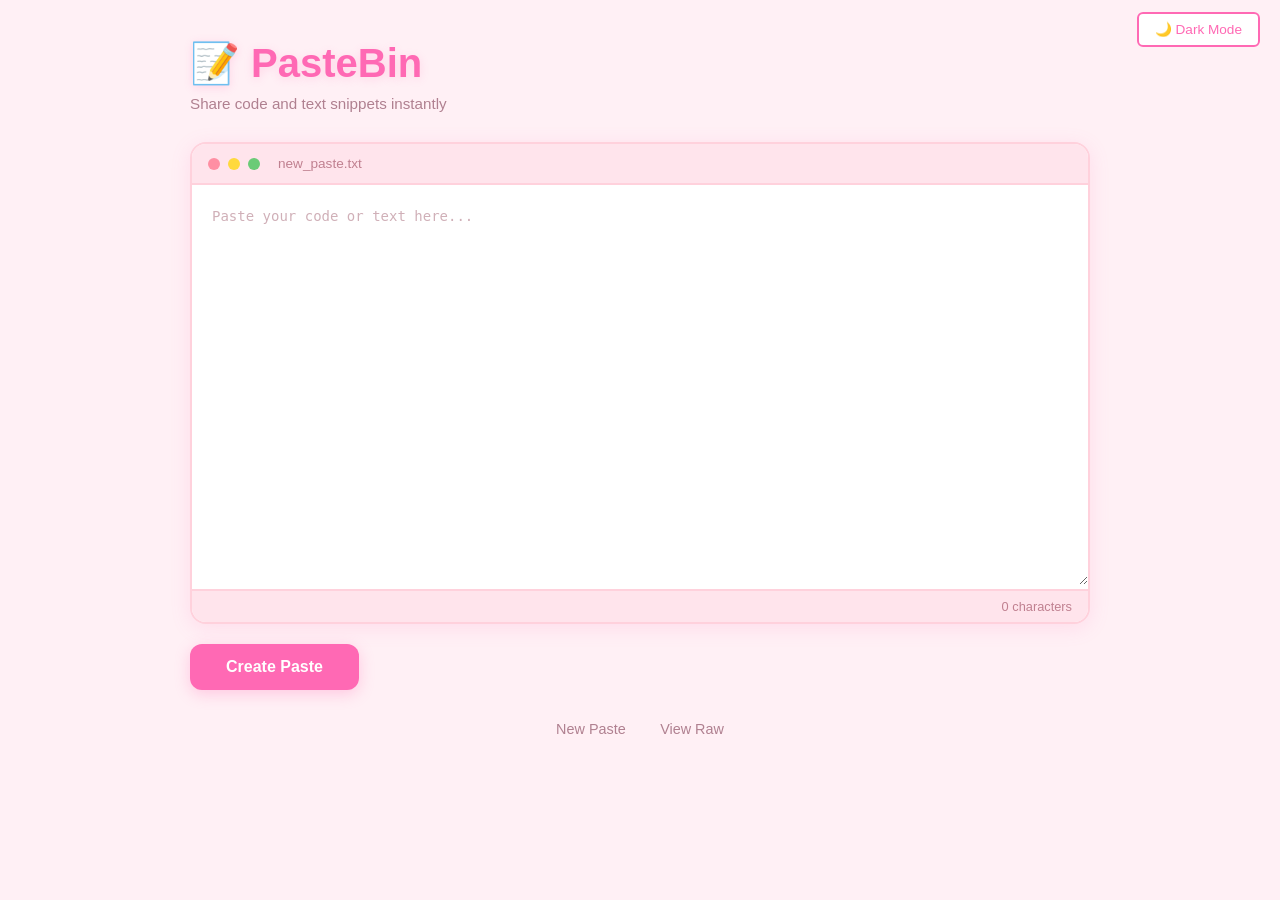
==== frontend/light/light.html @ b98055a6 "Split into API-only backend (960) and static nginx frontend (961/962) with dark and light themes" ====
<!DOCTYPE html>
<html lang="en">
<head>
    <meta charset="UTF-8">
    <meta name="viewport" content="width=device-width, initial-scale=1.0">
    <title>PasteBin - Light Mode</title>
    <style>
        * {
            margin: 0;
            padding: 0;
            box-sizing: border-box;
        }
        body {
            background: #fff0f5;
            color: #4a4a4a;
            font-family: 'Segoe UI', Tahoma, Geneva, Verdana, sans-serif;
            min-height: 100vh;
            display: flex;
            flex-direction: column;
            align-items: center;
            padding: 40px 20px;
        }
        .container {
            width: 100%;
            max-width: 900px;
        }
        h1 {
            color: #ff69b4;
            font-size: 2.5rem;
            margin-bottom: 8px;
            text-shadow: 0 2px 10px rgba(255, 105, 180, 0.2);
        }
        .subtitle {
            color: #b08090;
            margin-bottom: 30px;
            font-size: 0.95rem;
        }
        .theme-switch {
            position: absolute;
            top: 20px;
            right: 20px;
        }
        .theme-switch a {
            color: #ff69b4;
            text-decoration: none;
            padding: 8px 16px;
            border: 2px solid #ff69b4;
            border-radius: 6px;
            transition: all 0.3s ease;
            font-size: 0.85rem;
            background: white;
        }
        .theme-switch a:hover {
            background: #ff69b4;
            color: white;
        }
        .editor-container {
            background: #ffffff;
            border: 2px solid #ffd1dc;
            border-radius: 16px;
            overflow: hidden;
            margin-bottom: 20px;
            box-shadow: 0 4px 20px rgba(255, 105, 180, 0.15);
        }
        .editor-header {
            background: #ffe4ec;
            padding: 12px 16px;
            border-bottom: 2px solid #ffd1dc;
            display: flex;
            align-items: center;
            gap: 8px;
        }
        .dot {
            width: 12px;
            height: 12px;
            border-radius: 50%;
        }
        .dot.red { background: #ff8fa3; }
        .dot.yellow { background: #ffd93d; }
        .dot.green { background: #6bcb77; }
        .editor-title {
            margin-left: 10px;
            color: #c08090;
            font-size: 0.85rem;
        }
        textarea {
            width: 100%;
            min-height: 400px;
            background: #ffffff;
            color: #4a4a4a;
            border: none;
            padding: 20px;
            font-family: 'Fira Code', 'Consolas', monospace;
            font-size: 14px;
            line-height: 1.6;
            resize: vertical;
            outline: none;
        }
        textarea::placeholder {
            color: #d0b0b8;
        }
        .btn {
            background: #ff69b4;
            color: white;
            border: none;
            padding: 14px 36px;
            font-size: 1rem;
            border-radius: 12px;
            cursor: pointer;
            transition: all 0.3s ease;
            font-weight: 600;
            box-shadow: 0 4px 15px rgba(255, 105, 180, 0.3);
        }
        .btn:hover {
            background: #ff1493;
            transform: translateY(-2px);
            box-shadow: 0 6px 25px rgba(255, 105, 180, 0.4);
        }
        .btn:active {
            transform: translateY(0);
        }
        .result {
            margin-top: 20px;
            padding: 16px;
            background: #ffffff;
            border: 2px solid #ff69b4;
            border-radius: 12px;
            display: none;
        }
        .result.show {
            display: block;
        }
        .result a {
            color: #ff69b4;
            word-break: break-all;
        }
        .result a:hover {
            text-decoration: underline;
        }
        .error {
            color: #ff4757;
            margin-top: 10px;
        }
        .paste-view {
            background: #ffffff;
            border: 2px solid #ffd1dc;
            border-radius: 16px;
            padding: 20px;
            margin-top: 20px;
            white-space: pre-wrap;
            font-family: 'Fira Code', 'Consolas', monospace;
            font-size: 14px;
            line-height: 1.6;
            overflow-x: auto;
            display: none;
        }
        .paste-view.show {
            display: block;
        }
        .nav-links {
            margin-top: 30px;
            text-align: center;
        }
        .nav-links a {
            color: #b08090;
            text-decoration: none;
            margin: 0 15px;
            font-size: 0.9rem;
            transition: color 0.3s;
        }
        .nav-links a:hover {
            color: #ff69b4;
        }
        .char-count {
            text-align: right;
            color: #c08090;
            font-size: 0.8rem;
            padding: 8px 16px;
            background: #ffe4ec;
            border-top: 2px solid #ffd1dc;
        }
    </style>
</head>
<body>
    <div class="theme-switch">
        <a href="{{MAIN_ORIGIN}}/">🌙 Dark Mode</a>
    </div>
    <div class="container">
        <h1>📝 PasteBin</h1>
        <p class="subtitle">Share code and text snippets instantly</p>

        <div class="editor-container">
            <div class="editor-header">
                <div class="dot red"></div>
                <div class="dot yellow"></div>
                <div class="dot green"></div>
                <span class="editor-title">new_paste.txt</span>
            </div>
            <textarea id="pasteContent" placeholder="Paste your code or text here..."></textarea>
            <div class="char-count" id="charCount">0 characters</div>
        </div>

        <button class="btn" onclick="submitPaste()">Create Paste</button>

        <div class="result" id="result"></div>
        <div class="paste-view" id="pasteView"></div>

        <div class="nav-links">
            <a href="/">New Paste</a>
            <a href="#" onclick="viewRaw()">View Raw</a>
        </div>
    </div>

    <script>
        const textarea = document.getElementById('pasteContent');
        const charCount = document.getElementById('charCount');

        textarea.addEventListener('input', () => {
            charCount.textContent = textarea.value.length + ' characters';
        });

        async function submitPaste() {
            const content = textarea.value;
            if (!content.trim()) {
                showResult('Please enter some content first!', true);
                return;
            }

            try {
                const response = await fetch('/api/paste', {
                    method: 'POST',
                    headers: { 'content-type': 'application/json' },
                    body: JSON.stringify({
                        blobs: [{ content: content, lang: 'plaintext' }]
                    })
                });

                const data = await response.json().catch(() => null);
                if (response.ok && data && data.id) {
                    const url = window.location.origin + '/p/' + data.id;
                    showResult('Paste created! <a href="' + url + '">' + url + '</a>');
                    textarea.value = '';
                    charCount.textContent = '0 characters';
                } else {
                    showResult((data && data.error) || 'Failed to create paste. Please try again.', true);
                }
            } catch (err) {
                showResult('Network error. Please try again.', true);
            }
        }

        function showResult(html, isError = false) {
            const result = document.getElementById('result');
            result.innerHTML = html;
            result.className = 'result show' + (isError ? ' error' : '');
        }

        function viewRaw() {
            const path = window.location.pathname;
            if (path.startsWith('/p/')) {
                window.location.href = '/raw/' + path.slice(3);
            } else {
                showResult('No paste selected. Create or visit a paste first.', true);
            }
        }

        // Check if we're viewing a paste
        const path = window.location.pathname;
        if (path.startsWith('/p/')) {
            const id = path.slice(3);
            fetch('/raw/' + id)
                .then(r => r.text())
                .then(text => {
                    textarea.value = text;
                    charCount.textContent = text.length + ' characters';
                    document.querySelector('.editor-title').textContent = id + '.txt';
                })
                .catch(() => {
                    showResult('Paste not found.', true);
                });
        }
    </script>
</body>
</html>
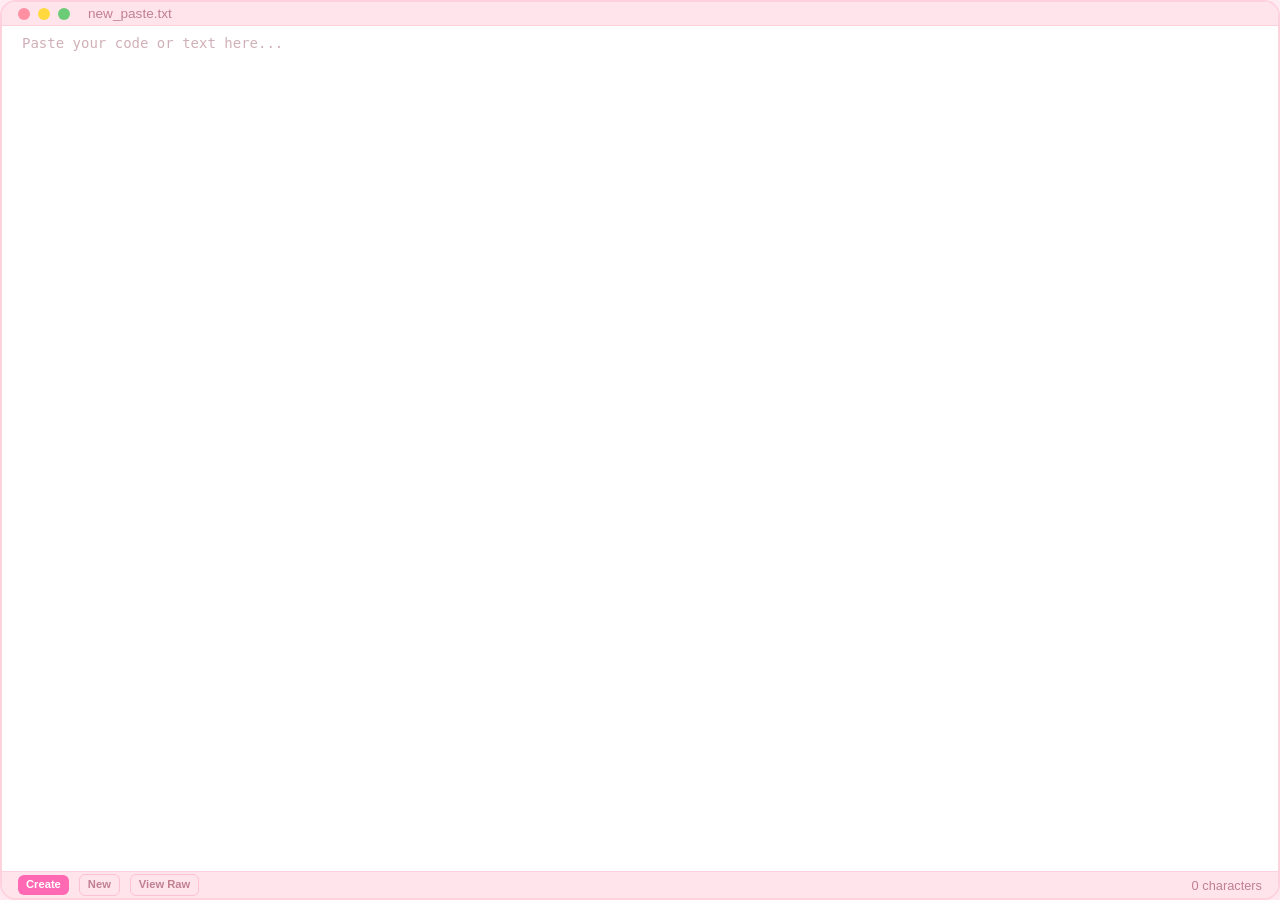
==== commit 535d7e21: "Light theme: remove spacing, smaller buttons, tighter layout" ====
--- a/frontend/light/light.html
+++ b/frontend/light/light.html
@@ -3,7 +3,9 @@
 <head>
     <meta charset="UTF-8">
     <meta name="viewport" content="width=device-width, initial-scale=1.0">
-    <title>PasteBin - Light Mode</title>
+    <title>PasteBin</title>
+    <link rel="stylesheet" href="https://cdnjs.cloudflare.com/ajax/libs/font-awesome/6.4.0/css/all.min.css" />
+    <link rel="stylesheet" href="https://www.nerdfonts.com/assets/css/webfont.css" />
     <style>
         * {
             margin: 0;
@@ -17,65 +19,64 @@
             min-height: 100vh;
             display: flex;
             flex-direction: column;
-            align-items: center;
-            padding: 40px 20px;
+            padding: 0;
+            cursor: none;
+        }
+        input, textarea, select, [contenteditable], pre, code {
+            cursor: text !important;
+        }
+        a, button, .dot {
+            cursor: none !important;
         }
         .container {
+            flex: 1;
+            display: flex;
+            flex-direction: column;
+            max-width: 100%;
             width: 100%;
-            max-width: 900px;
-        }
-        h1 {
-            color: #ff69b4;
-            font-size: 2.5rem;
-            margin-bottom: 8px;
-            text-shadow: 0 2px 10px rgba(255, 105, 180, 0.2);
-        }
-        .subtitle {
-            color: #b08090;
-            margin-bottom: 30px;
-            font-size: 0.95rem;
-        }
-        .theme-switch {
-            position: absolute;
-            top: 20px;
-            right: 20px;
-        }
-        .theme-switch a {
-            color: #ff69b4;
-            text-decoration: none;
-            padding: 8px 16px;
-            border: 2px solid #ff69b4;
-            border-radius: 6px;
-            transition: all 0.3s ease;
-            font-size: 0.85rem;
-            background: white;
-        }
-        .theme-switch a:hover {
-            background: #ff69b4;
-            color: white;
         }
         .editor-container {
             background: #ffffff;
             border: 2px solid #ffd1dc;
             border-radius: 16px;
             overflow: hidden;
-            margin-bottom: 20px;
             box-shadow: 0 4px 20px rgba(255, 105, 180, 0.15);
+            display: flex;
+            flex-direction: column;
+            flex: 1;
         }
         .editor-header {
             background: #ffe4ec;
-            padding: 12px 16px;
-            border-bottom: 2px solid #ffd1dc;
+            padding: 4px 16px;
+            border-bottom: 1px solid #ffd1dc;
             display: flex;
             align-items: center;
             gap: 8px;
+            flex-shrink: 0;
         }
         .dot {
             width: 12px;
             height: 12px;
             border-radius: 50%;
+            position: relative;
+            transition: opacity 0.2s, transform 0.2s;
+        }
+        .dot:hover {
+            opacity: 0.7;
+            transform: scale(1.2);
         }
         .dot.red { background: #ff8fa3; }
+        .dot.red:hover::after {
+            content: '\00d7';
+            position: absolute;
+            top: 50%;
+            left: 50%;
+            transform: translate(-50%, -50%);
+            font-size: 14px;
+            font-weight: bold;
+            color: #fff;
+            line-height: 1;
+        }
         .dot.yellow { background: #ffd93d; }
         .dot.green { background: #6bcb77; }
         .editor-title {
@@ -84,43 +85,67 @@
             font-size: 0.85rem;
         }
         textarea {
+            flex: 1;
             width: 100%;
-            min-height: 400px;
+            min-height: 0;
             background: #ffffff;
             color: #4a4a4a;
             border: none;
-            padding: 20px;
+            padding: 6px 20px;
             font-family: 'Fira Code', 'Consolas', monospace;
             font-size: 14px;
             line-height: 1.6;
-            resize: vertical;
+            resize: none;
             outline: none;
         }
         textarea::placeholder {
             color: #d0b0b8;
         }
-        .btn {
+        .char-bar {
+            display: flex;
+            align-items: center;
+            padding: 2px 16px;
+            background: #ffe4ec;
+            border-top: 1px solid #ffd1dc;
+            flex-shrink: 0;
+            gap: 10px;
+            flex-wrap: wrap;
+        }
+        .char-bar .bar-btn {
             background: #ff69b4;
             color: white;
             border: none;
-            padding: 14px 36px;
-            font-size: 1rem;
-            border-radius: 12px;
+            padding: 2px 8px;
+            font-size: 0.7rem;
+            border-radius: 6px;
             cursor: pointer;
-            transition: all 0.3s ease;
+            transition: all 0.2s ease;
             font-weight: 600;
-            box-shadow: 0 4px 15px rgba(255, 105, 180, 0.3);
-        }
-        .btn:hover {
+            text-decoration: none;
+            display: inline-block;
+            line-height: 1.4;
+        }
+        .char-bar .bar-btn:hover {
             background: #ff1493;
-            transform: translateY(-2px);
-            box-shadow: 0 6px 25px rgba(255, 105, 180, 0.4);
-        }
-        .btn:active {
-            transform: translateY(0);
+            transform: translateY(-1px);
+        }
+        .char-bar .bar-btn.secondary {
+            background: transparent;
+            color: #c08090;
+            border: 1px solid #ffc0d4;
+        }
+        .char-bar .bar-btn.secondary:hover {
+            color: #ff69b4;
+            border-color: #ff69b4;
+        }
+        .char-count {
+            margin-left: auto;
+            color: #c08090;
+            font-size: 0.8rem;
+            white-space: nowrap;
         }
         .result {
-            margin-top: 20px;
+            margin-top: 16px;
             padding: 16px;
             background: #ffffff;
             border: 2px solid #ff69b4;
@@ -146,7 +171,7 @@
             border: 2px solid #ffd1dc;
             border-radius: 16px;
             padding: 20px;
-            margin-top: 20px;
+            margin-top: 16px;
             white-space: pre-wrap;
             font-family: 'Fira Code', 'Consolas', monospace;
             font-size: 14px;
@@ -157,58 +182,68 @@
         .paste-view.show {
             display: block;
         }
-        .nav-links {
-            margin-top: 30px;
-            text-align: center;
-        }
-        .nav-links a {
-            color: #b08090;
-            text-decoration: none;
-            margin: 0 15px;
-            font-size: 0.9rem;
-            transition: color 0.3s;
-        }
-        .nav-links a:hover {
-            color: #ff69b4;
-        }
-        .char-count {
-            text-align: right;
-            color: #c08090;
-            font-size: 0.8rem;
-            padding: 8px 16px;
-            background: #ffe4ec;
-            border-top: 2px solid #ffd1dc;
+
+        /* ---------- custom cursor ---------- */
+        .ffb-cursor {
+            position: fixed;
+            top: 0;
+            left: 0;
+            width: 56px;
+            height: 56px;
+            background: url("https://furryfemboys.top/cursor.png") no-repeat center / contain;
+            pointer-events: none;
+            user-select: none;
+            z-index: 2147483647;
+            transform: translate(-28px, -28px);
+            opacity: 0;
+            transition: opacity 0.2s ease;
+        }
+
+        /* ---------- sparkle cursor trail ---------- */
+        .ffb-sparkle-trail {
+            position: fixed;
+            pointer-events: none;
+            z-index: 2147483647;
+            font-size: 14px;
+            animation: ffb-sparkle-fade 0.9s ease-out forwards;
+            transform: translate(-50%, -50%);
+            user-select: none;
+        }
+        @keyframes ffb-sparkle-fade {
+            0%   { transform: translate(-50%, -50%) scale(0) rotate(0deg); opacity: 1; }
+            50%  { transform: translate(-50%, -50%) scale(1.3) rotate(180deg); opacity: 1; }
+            100% { transform: translate(-50%, -50%) scale(0.4) rotate(360deg); opacity: 0; }
+        }
+
+        @media (prefers-reduced-motion: reduce) {
+            .ffb-cursor { display: none; }
+            body { cursor: auto; }
+            a, button, .dot { cursor: auto; }
         }
     </style>
 </head>
 <body>
-    <div class="theme-switch">
-        <a href="{{MAIN_ORIGIN}}/">🌙 Dark Mode</a>
-    </div>
+    <div class="ffb-cursor" id="ffbCursor" aria-hidden="true"></div>
+
     <div class="container">
-        <h1>📝 PasteBin</h1>
-        <p class="subtitle">Share code and text snippets instantly</p>
-
         <div class="editor-container">
             <div class="editor-header">
-                <div class="dot red"></div>
-                <div class="dot yellow"></div>
-                <div class="dot green"></div>
-                <span class="editor-title">new_paste.txt</span>
+                <div class="dot red" id="dot-new" title="New paste"></div>
+                <div class="dot yellow" id="dot-raw" title="View raw"></div>
+                <div class="dot green" id="dot-save" title="Save paste"></div>
+                <span class="editor-title" id="editorTitle">new_paste.txt</span>
             </div>
             <textarea id="pasteContent" placeholder="Paste your code or text here..."></textarea>
-            <div class="char-count" id="charCount">0 characters</div>
+            <div class="char-bar">
+                <button class="bar-btn" onclick="submitPaste()">Create</button>
+                <a class="bar-btn secondary" href="/">New</a>
+                <button class="bar-btn secondary" onclick="viewRaw()">View Raw</button>
+                <span class="char-count" id="charCount">0 characters</span>
+            </div>
         </div>
-
-        <button class="btn" onclick="submitPaste()">Create Paste</button>
 
         <div class="result" id="result"></div>
         <div class="paste-view" id="pasteView"></div>
-
-        <div class="nav-links">
-            <a href="/">New Paste</a>
-            <a href="#" onclick="viewRaw()">View Raw</a>
-        </div>
     </div>
 
     <script>
@@ -218,6 +253,22 @@
         textarea.addEventListener('input', () => {
             charCount.textContent = textarea.value.length + ' characters';
         });
+
+        document.getElementById('dot-new').addEventListener('click', () => {
+            const p = window.location.pathname;
+            if (p.startsWith('/p/')) {
+                window.location.href = '/';
+            } else {
+                textarea.value = '';
+                charCount.textContent = '0 characters';
+                document.getElementById('editorTitle').textContent = 'new_paste.txt';
+                document.getElementById('result').className = 'result';
+            }
+        });
+
+        document.getElementById('dot-raw').addEventListener('click', () => { viewRaw(); });
+
+        document.getElementById('dot-save').addEventListener('click', () => { submitPaste(); });
 
         async function submitPaste() {
             const content = textarea.value;
@@ -264,7 +315,6 @@
             }
         }
 
-        // Check if we're viewing a paste
         const path = window.location.pathname;
         if (path.startsWith('/p/')) {
             const id = path.slice(3);
@@ -273,12 +323,56 @@
                 .then(text => {
                     textarea.value = text;
                     charCount.textContent = text.length + ' characters';
-                    document.querySelector('.editor-title').textContent = id + '.txt';
+                    document.getElementById('editorTitle').textContent = id + '.txt';
                 })
                 .catch(() => {
                     showResult('Paste not found.', true);
                 });
         }
+
+        /* ---------- cursor from furryfemboys.top ---------- */
+        (function () {
+            const cursor = document.getElementById('ffbCursor');
+            if (!cursor) return;
+            const HALF = 28;
+            let tx = 0, ty = 0, cx = 0, cy = 0, raf = null;
+            function follow() {
+                cx += (tx - cx) * 0.3;
+                cy += (ty - cy) * 0.3;
+                cursor.style.transform = 'translate(' + (cx - HALF) + 'px,' + (cy - HALF) + 'px)';
+                raf = requestAnimationFrame(follow);
+            }
+            document.addEventListener('mousemove', function (e) {
+                tx = e.clientX;
+                ty = e.clientY;
+                cursor.style.opacity = '1';
+                if (!raf) raf = requestAnimationFrame(follow);
+            });
+            document.addEventListener('mouseleave', function () { cursor.style.opacity = '0'; });
+            document.addEventListener('mouseenter', function () { cursor.style.opacity = '1'; });
+        })();
+
+        /* ---------- sparkle trail from furryfemboys.top ---------- */
+        (function () {
+            const trailChars = [
+                'nf-fa-star', 'nf-oct-star', 'nf-cod-star_empty',
+                'nf-weather-stars', 'nf-fa-heart_o', 'nf-fa-heart',
+                'nf-cod-sparkle', 'nf-cod-sparkle_filled'
+            ];
+            let last = 0;
+            document.addEventListener('mousemove', function (e) {
+                const now = Date.now();
+                if (now - last < 90) return;
+                last = now;
+                const s = document.createElement('i');
+                s.className = 'ffb-sparkle-trail nf ' + trailChars[Math.floor(Math.random() * trailChars.length)];
+                s.style.left = e.clientX + 'px';
+                s.style.top = e.clientY + 'px';
+                s.style.color = '#ff69b4';
+                document.body.appendChild(s);
+                setTimeout(function () { s.remove(); }, 900);
+            });
+        })();
     </script>
 </body>
 </html>
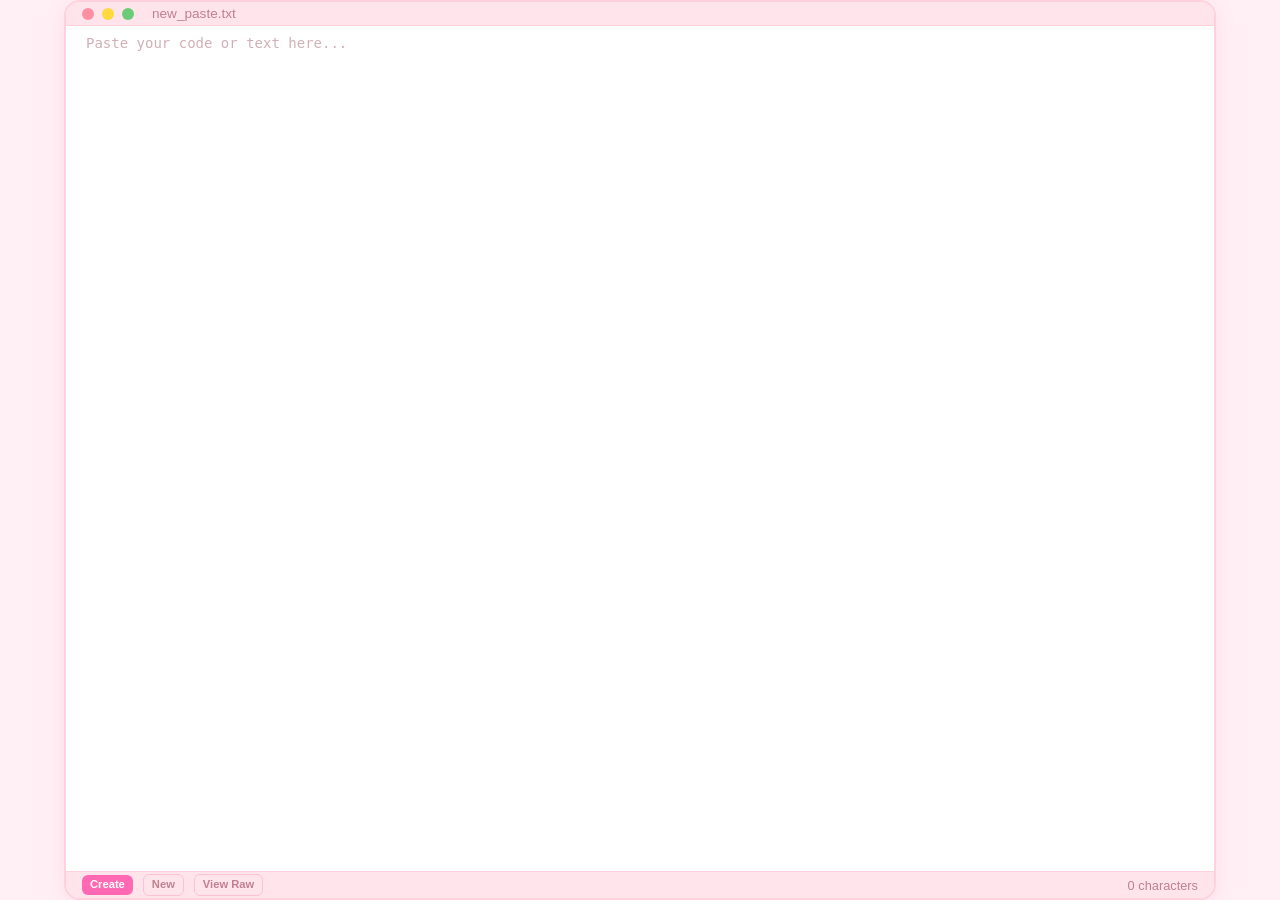
==== commit 0459c84f: "Light theme: inline notification in char-bar, responsive padding, auto-redirect on create" ====
--- a/frontend/light/light.html
+++ b/frontend/light/light.html
@@ -32,8 +32,12 @@
             flex: 1;
             display: flex;
             flex-direction: column;
-            max-width: 100%;
             width: 100%;
+            padding: 0 5vw;
+            overflow: hidden;
+        }
+        @media (max-width: 850px) {
+            .container { padding: 0; }
         }
         .editor-container {
             background: #ffffff;
@@ -145,15 +149,17 @@
             white-space: nowrap;
         }
         .result {
-            margin-top: 16px;
-            padding: 16px;
-            background: #ffffff;
-            border: 2px solid #ff69b4;
-            border-radius: 12px;
             display: none;
+            font-size: 0.75rem;
+            color: #ff69b4;
+            white-space: nowrap;
+            overflow: hidden;
+            text-overflow: ellipsis;
+            max-width: 40ch;
         }
         .result.show {
-            display: block;
+            display: inline;
+            margin: 0 6px;
         }
         .result a {
             color: #ff69b4;
@@ -162,9 +168,8 @@
         .result a:hover {
             text-decoration: underline;
         }
-        .error {
+        .result.error {
             color: #ff4757;
-            margin-top: 10px;
         }
         .paste-view {
             background: #ffffff;
@@ -215,6 +220,10 @@
             100% { transform: translate(-50%, -50%) scale(0.4) rotate(360deg); opacity: 0; }
         }
 
+        @media (hover: none) and (pointer: coarse) {
+            body, a, button, .dot { cursor: auto; }
+            .ffb-cursor { display: none; }
+        }
         @media (prefers-reduced-motion: reduce) {
             .ffb-cursor { display: none; }
             body { cursor: auto; }
@@ -238,11 +247,10 @@
                 <button class="bar-btn" onclick="submitPaste()">Create</button>
                 <a class="bar-btn secondary" href="/">New</a>
                 <button class="bar-btn secondary" onclick="viewRaw()">View Raw</button>
+                <span class="result" id="result"></span>
                 <span class="char-count" id="charCount">0 characters</span>
             </div>
         </div>
-
-        <div class="result" id="result"></div>
         <div class="paste-view" id="pasteView"></div>
     </div>
 
@@ -288,10 +296,7 @@
 
                 const data = await response.json().catch(() => null);
                 if (response.ok && data && data.id) {
-                    const url = window.location.origin + '/p/' + data.id;
-                    showResult('Paste created! <a href="' + url + '">' + url + '</a>');
-                    textarea.value = '';
-                    charCount.textContent = '0 characters';
+                    window.location.href = '/p/' + data.id;
                 } else {
                     showResult((data && data.error) || 'Failed to create paste. Please try again.', true);
                 }
@@ -332,6 +337,7 @@
 
         /* ---------- cursor from furryfemboys.top ---------- */
         (function () {
+            if (matchMedia('(hover: none)').matches) return;
             const cursor = document.getElementById('ffbCursor');
             if (!cursor) return;
             const HALF = 28;
@@ -354,6 +360,7 @@
 
         /* ---------- sparkle trail from furryfemboys.top ---------- */
         (function () {
+            if (matchMedia('(hover: none)').matches) return;
             const trailChars = [
                 'nf-fa-star', 'nf-oct-star', 'nf-cod-star_empty',
                 'nf-weather-stars', 'nf-fa-heart_o', 'nf-fa-heart',
